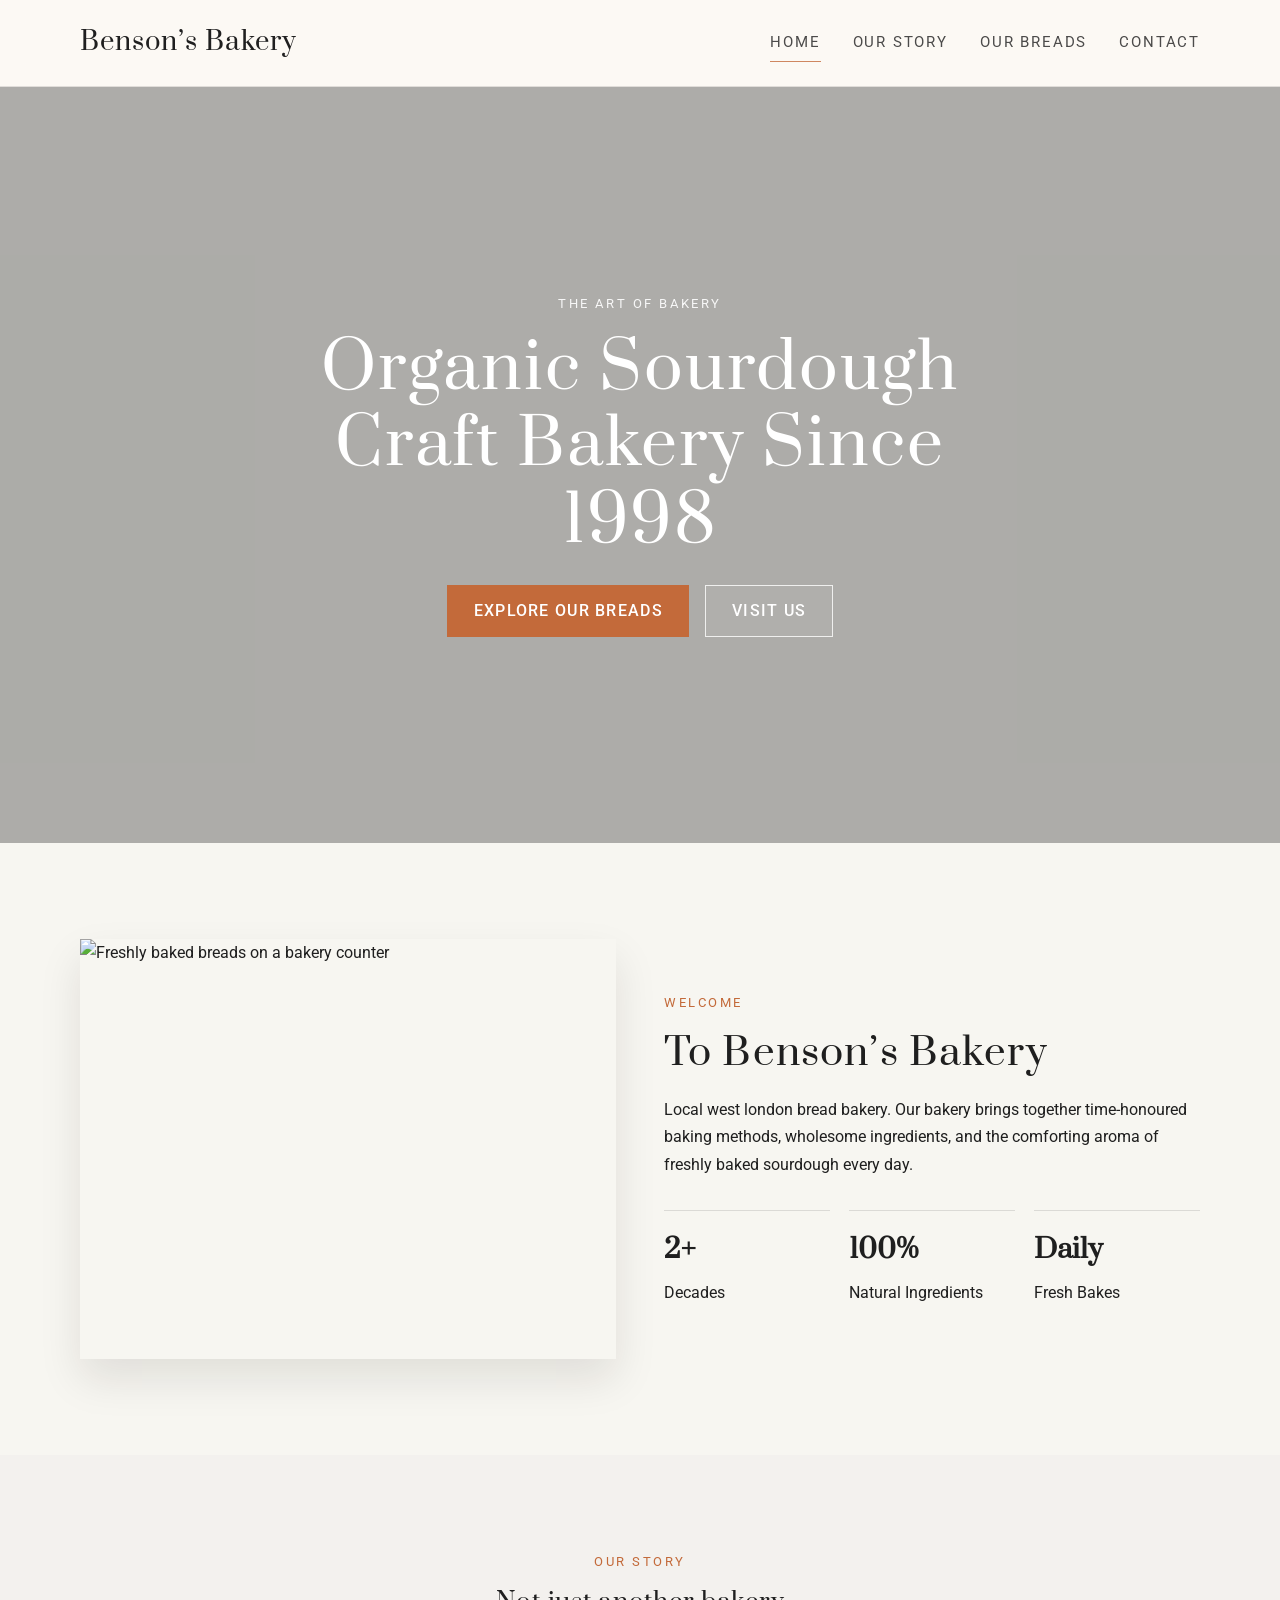
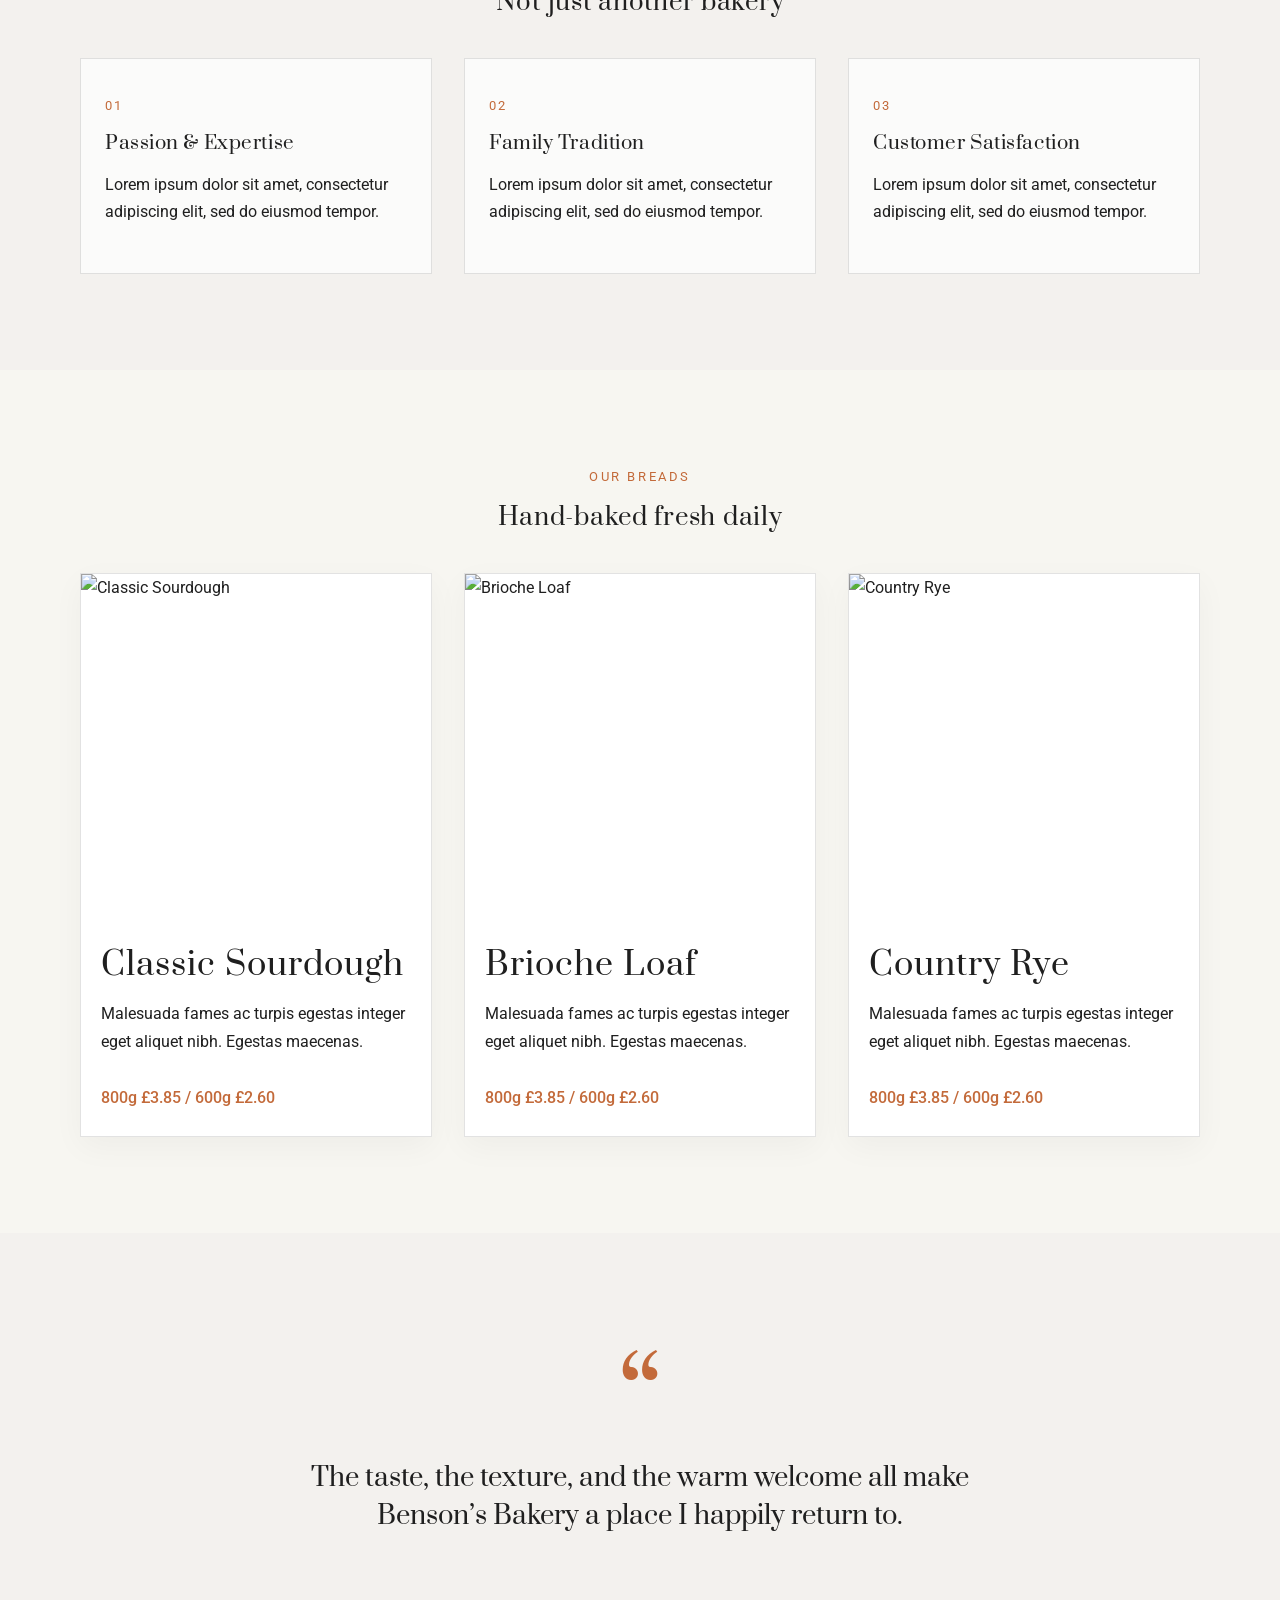
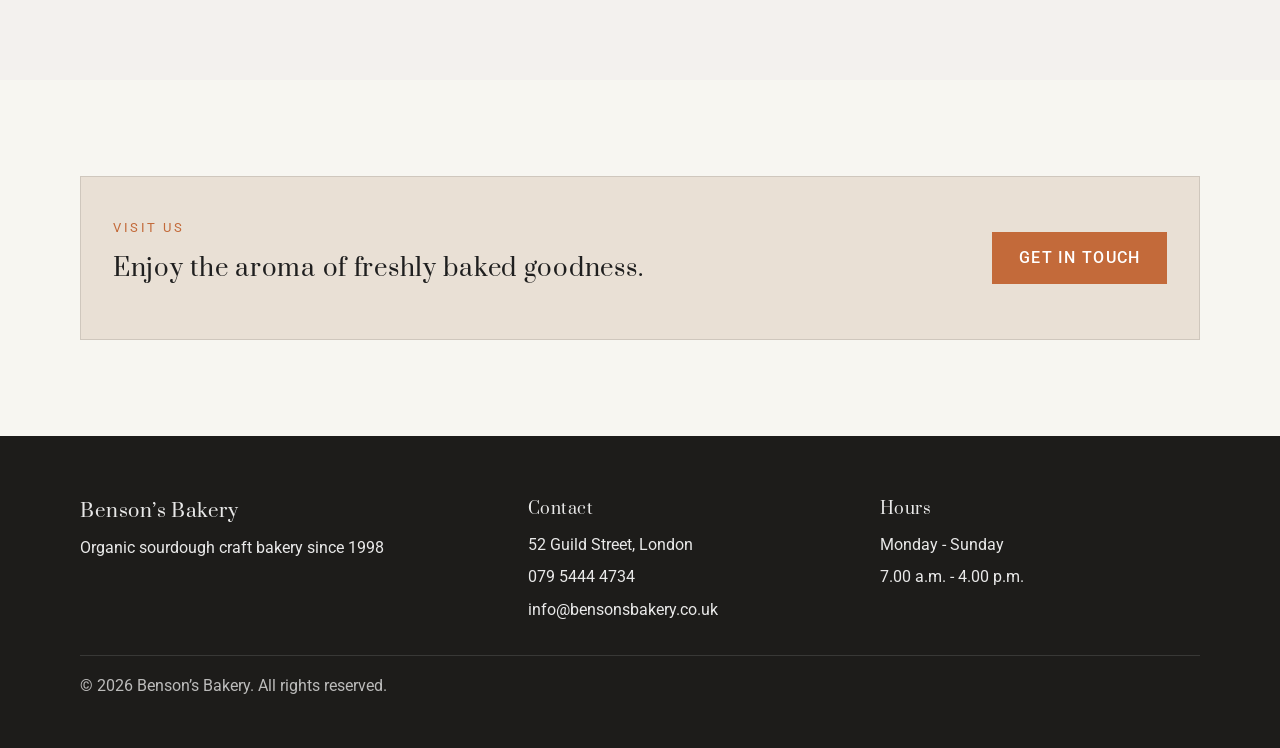
==== index.html @ 7ede4b9c "Initial bakery static site" ====
<!DOCTYPE html>
<html lang="en">
  <head>
    <meta charset="UTF-8" />
    <meta name="viewport" content="width=device-width, initial-scale=1.0" />
    <title>Benson's Bakery | Home</title>
    <meta
      name="description"
      content="Benson's Bakery — organic sourdough craft bakery since 1998."
    />
    <link rel="preconnect" href="https://fonts.googleapis.com" />
    <link rel="preconnect" href="https://fonts.gstatic.com" crossorigin />
    <link
      href="https://fonts.googleapis.com/css2?family=Prata&family=Roboto:wght@300;400;500;700&display=swap"
      rel="stylesheet"
    />
    <link rel="stylesheet" href="styles.css" />
  </head>
  <body>
    <header class="site-header">
      <div class="container nav-wrap">
        <a class="brand" href="index.html">Benson’s Bakery</a>
        <button class="nav-toggle" aria-label="Open menu" aria-expanded="false">
          <span></span><span></span><span></span>
        </button>
        <nav class="main-nav">
          <a href="index.html" class="active">Home</a>
          <a href="our-story.html">Our Story</a>
          <a href="our-breads.html">Our Breads</a>
          <a href="contact.html">Contact</a>
        </nav>
      </div>
    </header>

    <main>
      <section class="hero">
        <div class="hero-overlay"></div>
        <div class="container hero-inner">
          <p class="eyebrow">The art of bakery</p>
          <h1>organic sourdough craft bakery since 1998</h1>
          <div class="hero-actions">
            <a class="button primary" href="our-breads.html">Explore Our Breads</a>
            <a class="button secondary" href="contact.html">Visit Us</a>
          </div>
        </div>
      </section>

      <section class="intro section-spacing">
        <div class="container intro-grid">
          <div class="intro-image">
            <img
              src="https://library.elementor.com/bread-bakery/wp-content/uploads/sites/155/2021/05/87_Bread_Bakery-StorySection.jpg"
              alt="Freshly baked breads on a bakery counter"
            />
          </div>
          <div class="intro-copy">
            <p class="eyebrow accent">Welcome</p>
            <h2>To Benson’s Bakery</h2>
            <p>
              Local west london bread bakery. Our bakery brings together time-honoured baking methods,
              wholesome ingredients, and the comforting aroma of freshly baked sourdough every day.
            </p>
            <div class="mini-stats">
              <div>
                <strong>2+</strong>
                <span>Decades</span>
              </div>
              <div>
                <strong>100%</strong>
                <span>Natural Ingredients</span>
              </div>
              <div>
                <strong>Daily</strong>
                <span>Fresh Bakes</span>
              </div>
            </div>
          </div>
        </div>
      </section>

      <section class="story section-spacing light-bg">
        <div class="container">
          <div class="section-heading center">
            <p class="eyebrow accent">Our story</p>
            <h2>Not just another bakery</h2>
          </div>

          <div class="story-grid">
            <article class="story-card">
              <span class="number">01</span>
              <h3>Passion &amp; Expertise</h3>
              <p>Lorem ipsum dolor sit amet, consectetur adipiscing elit, sed do eiusmod tempor.</p>
            </article>
            <article class="story-card">
              <span class="number">02</span>
              <h3>Family Tradition</h3>
              <p>Lorem ipsum dolor sit amet, consectetur adipiscing elit, sed do eiusmod tempor.</p>
            </article>
            <article class="story-card">
              <span class="number">03</span>
              <h3>Customer Satisfaction</h3>
              <p>Lorem ipsum dolor sit amet, consectetur adipiscing elit, sed do eiusmod tempor.</p>
            </article>
          </div>
        </div>
      </section>

      <section class="breads section-spacing">
        <div class="container">
          <div class="section-heading center">
            <p class="eyebrow accent">Our breads</p>
            <h2>Hand-baked fresh daily</h2>
          </div>

          <div class="product-grid">
            <article class="product-card">
              <img
                src="https://library.elementor.com/bread-bakery/wp-content/uploads/sites/155/2021/05/87_Bread_Bakery-OurBreadPage-Bread_1.jpg"
                alt="Classic Sourdough"
              />
              <div class="product-copy">
                <h3>Classic Sourdough</h3>
                <p>Malesuada fames ac turpis egestas integer eget aliquet nibh. Egestas maecenas.</p>
                <span>800g £3.85 / 600g £2.60</span>
              </div>
            </article>
            <article class="product-card">
              <img
                src="https://library.elementor.com/bread-bakery/wp-content/uploads/sites/155/2021/05/87_Bread_Bakery-OurBreadPage-Bread_2.jpg"
                alt="Brioche Loaf"
              />
              <div class="product-copy">
                <h3>Brioche Loaf</h3>
                <p>Malesuada fames ac turpis egestas integer eget aliquet nibh. Egestas maecenas.</p>
                <span>800g £3.85 / 600g £2.60</span>
              </div>
            </article>
            <article class="product-card">
              <img
                src="https://library.elementor.com/bread-bakery/wp-content/uploads/sites/155/2021/05/87_Bread_Bakery-OurBreadPage-Bread_3.jpg"
                alt="Country Rye"
              />
              <div class="product-copy">
                <h3>Country Rye</h3>
                <p>Malesuada fames ac turpis egestas integer eget aliquet nibh. Egestas maecenas.</p>
                <span>800g £3.85 / 600g £2.60</span>
              </div>
            </article>
          </div>
        </div>
      </section>

      <section class="testimonial section-spacing light-bg">
        <div class="container quote-wrap">
          <div class="quote-mark">“</div>
          <p>
            The taste, the texture, and the warm welcome all make Benson’s Bakery a place I happily return to.
          </p>
        </div>
      </section>

      <section class="cta section-spacing">
        <div class="container cta-box">
          <div>
            <p class="eyebrow accent">Visit us</p>
            <h2>Enjoy the aroma of freshly baked goodness.</h2>
          </div>
          <a class="button primary" href="contact.html">Get in touch</a>
        </div>
      </section>
    </main>

    <footer class="site-footer">
      <div class="container footer-grid">
        <div>
          <h3>Benson’s Bakery</h3>
          <p>Organic sourdough craft bakery since 1998</p>
        </div>
        <div>
          <h4>Contact</h4>
          <ul>
            <li>52 Guild Street, London</li>
            <li>079 5444 4734</li>
            <li>info@bensonsbakery.co.uk</li>
          </ul>
        </div>
        <div>
          <h4>Hours</h4>
          <ul>
            <li>Monday - Sunday</li>
            <li>7.00 a.m. - 4.00 p.m.</li>
          </ul>
        </div>
      </div>
      <div class="container footer-bottom">
        <p>© <span id="year"></span> Benson’s Bakery. All rights reserved.</p>
      </div>
    </footer>

    <script src="script.js"></script>
  </body>
</html>
---- styles.css ----
:root {
  --bg: #f7f6f1;
  --surface: #fffdf9;
  --text: #1f1f1f;
  --muted: #6a6a6a;
  --primary: #c36a3a;
  --primary-dark: #8f4d2c;
  --accent: #1a1a1a;
  --line: rgba(20, 20, 20, 0.12);
  --shadow: 0 20px 40px rgba(28, 21, 17, 0.1);
}

* { box-sizing: border-box; }

html { scroll-behavior: smooth; }

body {
  margin: 0;
  font-family: 'Roboto', sans-serif;
  background: var(--bg);
  color: var(--text);
  line-height: 1.7;
}

img { max-width: 100%; display: block; }

a { text-decoration: none; color: inherit; }

p { margin: 0 0 1rem; }

h1, h2, h3, h4 {
  margin: 0 0 1rem;
  font-family: 'Prata', serif;
  font-weight: 400;
  line-height: 1.2;
  letter-spacing: 0.03em;
}

.container {
  width: min(1120px, calc(100% - 2rem));
  margin: 0 auto;
}

.section-spacing {
  padding: 6rem 0;
}

.light-bg {
  background: #f3f1ee;
}

.eyebrow {
  margin-bottom: 1rem;
  font-size: 0.8rem;
  letter-spacing: 0.2em;
  text-transform: uppercase;
  color: rgba(255,255,255,0.9);
}

.eyebrow.accent {
  color: var(--primary);
}

.site-header {
  position: sticky;
  top: 0;
  z-index: 100;
  background: rgba(253, 250, 245, 0.86);
  backdrop-filter: blur(12px);
  border-bottom: 1px solid var(--line);
}

.nav-wrap {
  display: flex;
  align-items: center;
  justify-content: space-between;
  min-height: 86px;
  gap: 1rem;
}

.brand {
  font-family: 'Prata', serif;
  font-size: clamp(1.5rem, 2vw, 2rem);
  letter-spacing: 0.04em;
}

.main-nav {
  display: flex;
  align-items: center;
  gap: 2rem;
  font-size: 0.95rem;
  text-transform: uppercase;
  letter-spacing: 0.12em;
}

.main-nav a {
  position: relative;
  color: var(--text);
  opacity: 0.8;
}

.main-nav a::after {
  content: "";
  position: absolute;
  left: 0;
  bottom: -0.4rem;
  width: 100%;
  height: 1px;
  background: var(--primary);
  transform: scaleX(0);
  transform-origin: center;
  transition: transform 0.25s ease;
}

.main-nav a:hover::after,
.main-nav a.active::after { transform: scaleX(1); }

.nav-toggle {
  display: none;
  background: transparent;
  border: 0;
  width: 42px;
  height: 42px;
  padding: 0;
  cursor: pointer;
}

.nav-toggle span {
  display: block;
  width: 25px;
  height: 2px;
  background: var(--text);
  margin: 6px auto;
}

.hero,
.page-hero {
  position: relative;
  min-height: 84vh;
  background-size: cover;
  background-position: center;
  display: flex;
  align-items: center;
}

.hero {
  background-image: url('https://library.elementor.com/bread-bakery/wp-content/uploads/sites/155/2021/05/87_Bread_Bakery-Hero.jpg');
}

.page-hero {
  min-height: 42vh;
}

.small-hero { background-image: url('https://library.elementor.com/bread-bakery/wp-content/uploads/sites/155/2021/05/87_Bread_Bakery-StorySection.jpg'); }
.bread-hero { background-image: url('https://library.elementor.com/bread-bakery/wp-content/uploads/sites/155/2021/05/87_Bread_Bakery-OurBreadPage-Hero.jpg'); }
.contact-hero { background-image: url('https://library.elementor.com/bread-bakery/wp-content/uploads/sites/155/2021/05/87_Bread_Bakery-Hero.jpg'); }

.hero-overlay {
  position: absolute;
  inset: 0;
  background: rgba(0,0,0,0.3);
}

.hero-inner {
  position: relative;
  z-index: 1;
  text-align: center;
  color: #fff;
  width: min(760px, calc(100% - 2rem));
}

.hero h1, .page-hero h1 {
  margin-bottom: 1.5rem;
  font-size: clamp(2.5rem, 5vw, 5rem);
  text-transform: capitalize;
}

.hero-actions {
  display: flex;
  justify-content: center;
  gap: 1rem;
  flex-wrap: wrap;
}

.button {
  display: inline-flex;
  align-items: center;
  justify-content: center;
  min-height: 52px;
  padding: 0 1.6rem;
  border: 1px solid transparent;
  font-weight: 500;
  letter-spacing: 0.08em;
  text-transform: uppercase;
  transition: 0.25s ease;
}

.button.primary {
  background: var(--primary);
  color: #fff;
}

.button.primary:hover {
  background: var(--primary-dark);
}

.button.secondary {
  border-color: rgba(255,255,255,0.8);
  color: #fff;
  background: rgba(255,255,255,0.03);
}

.intro-grid,
.story-page-grid,
.contact-grid {
  display: grid;
  grid-template-columns: repeat(2, minmax(0, 1fr));
  gap: 3rem;
  align-items: center;
}

.intro-image img,
.story-page-image img {
  width: 100%;
  min-height: 420px;
  object-fit: cover;
  box-shadow: var(--shadow);
}

.intro-copy h2,
.story-page-grid h2,
.contact-card h2 {
  font-size: clamp(2rem, 3vw, 3rem);
  margin-bottom: 1.25rem;
}

.mini-stats {
  display: grid;
  grid-template-columns: repeat(3, minmax(0, 1fr));
  gap: 1.2rem;
  margin-top: 2rem;
}

.mini-stats div {
  border-top: 1px solid var(--line);
  padding-top: 1rem;
}

.mini-stats strong {
  display: block;
  font-size: 1.7rem;
  font-family: 'Prata', serif;
  margin-bottom: 0.35rem;
}

.section-heading {
  margin-bottom: 2.5rem;
}

.section-heading.center {
  text-align: center;
}

.story-grid,
.values-grid {
  display: grid;
  grid-template-columns: repeat(3, minmax(0, 1fr));
  gap: 2rem;
}

.story-card {
  background: rgba(255,255,255,0.7);
  border: 1px solid var(--line);
  padding: 2rem 1.5rem;
}

.number {
  display: inline-block;
  margin-bottom: 1rem;
  color: var(--primary);
  font-size: 0.8rem;
  letter-spacing: 0.18em;
}

.product-grid {
  display: grid;
  grid-template-columns: repeat(3, minmax(0, 1fr));
  gap: 2rem;
}

.product-grid-large {
  grid-template-columns: repeat(3, minmax(0, 1fr));
}

.product-card {
  background: #fff;
  border: 1px solid var(--line);
  overflow: hidden;
  box-shadow: 0 10px 30px rgba(30, 26, 22, 0.04);
}

.product-card img {
  width: 100%;
  height: 350px;
  object-fit: cover;
}

.product-copy {
  padding: 1.4rem 1.25rem 1.6rem;
}

.product-copy h3 {
  font-size: 2rem;
}

.product-copy span {
  display: inline-block;
  margin-top: 0.8rem;
  color: var(--primary);
  font-weight: 500;
}

.quote-wrap {
  max-width: 760px;
  text-align: center;
  position: relative;
  padding: 2rem 0;
}

.quote-mark {
  font-size: 7rem;
  line-height: 0.8;
  color: var(--primary);
  font-family: 'Prata', serif;
}

.quote-wrap p {
  font-size: clamp(1.5rem, 2vw, 2.5rem);
  font-family: 'Prata', serif;
  margin-top: 0.5rem;
  line-height: 1.5;
}

.cta-box {
  background: #e9e0d5;
  padding: 2.5rem 2rem;
  display: flex;
  justify-content: space-between;
  align-items: center;
  gap: 1.5rem;
  border: 1px solid var(--line);
}

.site-footer {
  background: #1d1c1a;
  color: rgba(255,255,255,0.9);
  padding-top: 4rem;
}

.footer-grid {
  display: grid;
  grid-template-columns: 1.3fr 1fr 1fr;
  gap: 2rem;
  padding-bottom: 2rem;
}

.site-footer h3,
.site-footer h4 {
  margin-bottom: 0.7rem;
}

.site-footer ul {
  list-style: none;
  padding: 0;
  margin: 0;
  display: grid;
  gap: 0.35rem;
}

.footer-bottom {
  border-top: 1px solid rgba(255,255,255,0.12);
  padding: 1rem 0 2rem;
  color: rgba(255,255,255,0.7);
}

.contact-card,
.map-card {
  background: rgba(255,255,255,0.9);
  border: 1px solid var(--line);
  padding: 2rem;
}

.contact-list {
  list-style: none;
  margin: 1.5rem 0 0;
  padding: 0;
  display: grid;
  gap: 0.8rem;
}

.map-card iframe {
  width: 100%;
  min-height: 420px;
  border: 0;
}

@media (max-width: 860px) {
  .main-nav {
    position: absolute;
    top: 86px;
    left: 1rem;
    right: 1rem;
    display: none;
    flex-direction: column;
    align-items: flex-start;
    gap: 1rem;
    padding: 1.2rem;
    background: rgba(255,255,255,0.96);
    border: 1px solid var(--line);
    box-shadow: var(--shadow);
  }

  .main-nav.open {
    display: flex;
  }

  .nav-toggle {
    display: block;
  }

  .intro-grid,
  .story-page-grid,
  .contact-grid,
  .story-grid,
  .values-grid,
  .product-grid,
  .footer-grid,
  .cta-box {
    grid-template-columns: 1fr;
  }

  .cta-box {
    display: block;
  }
}
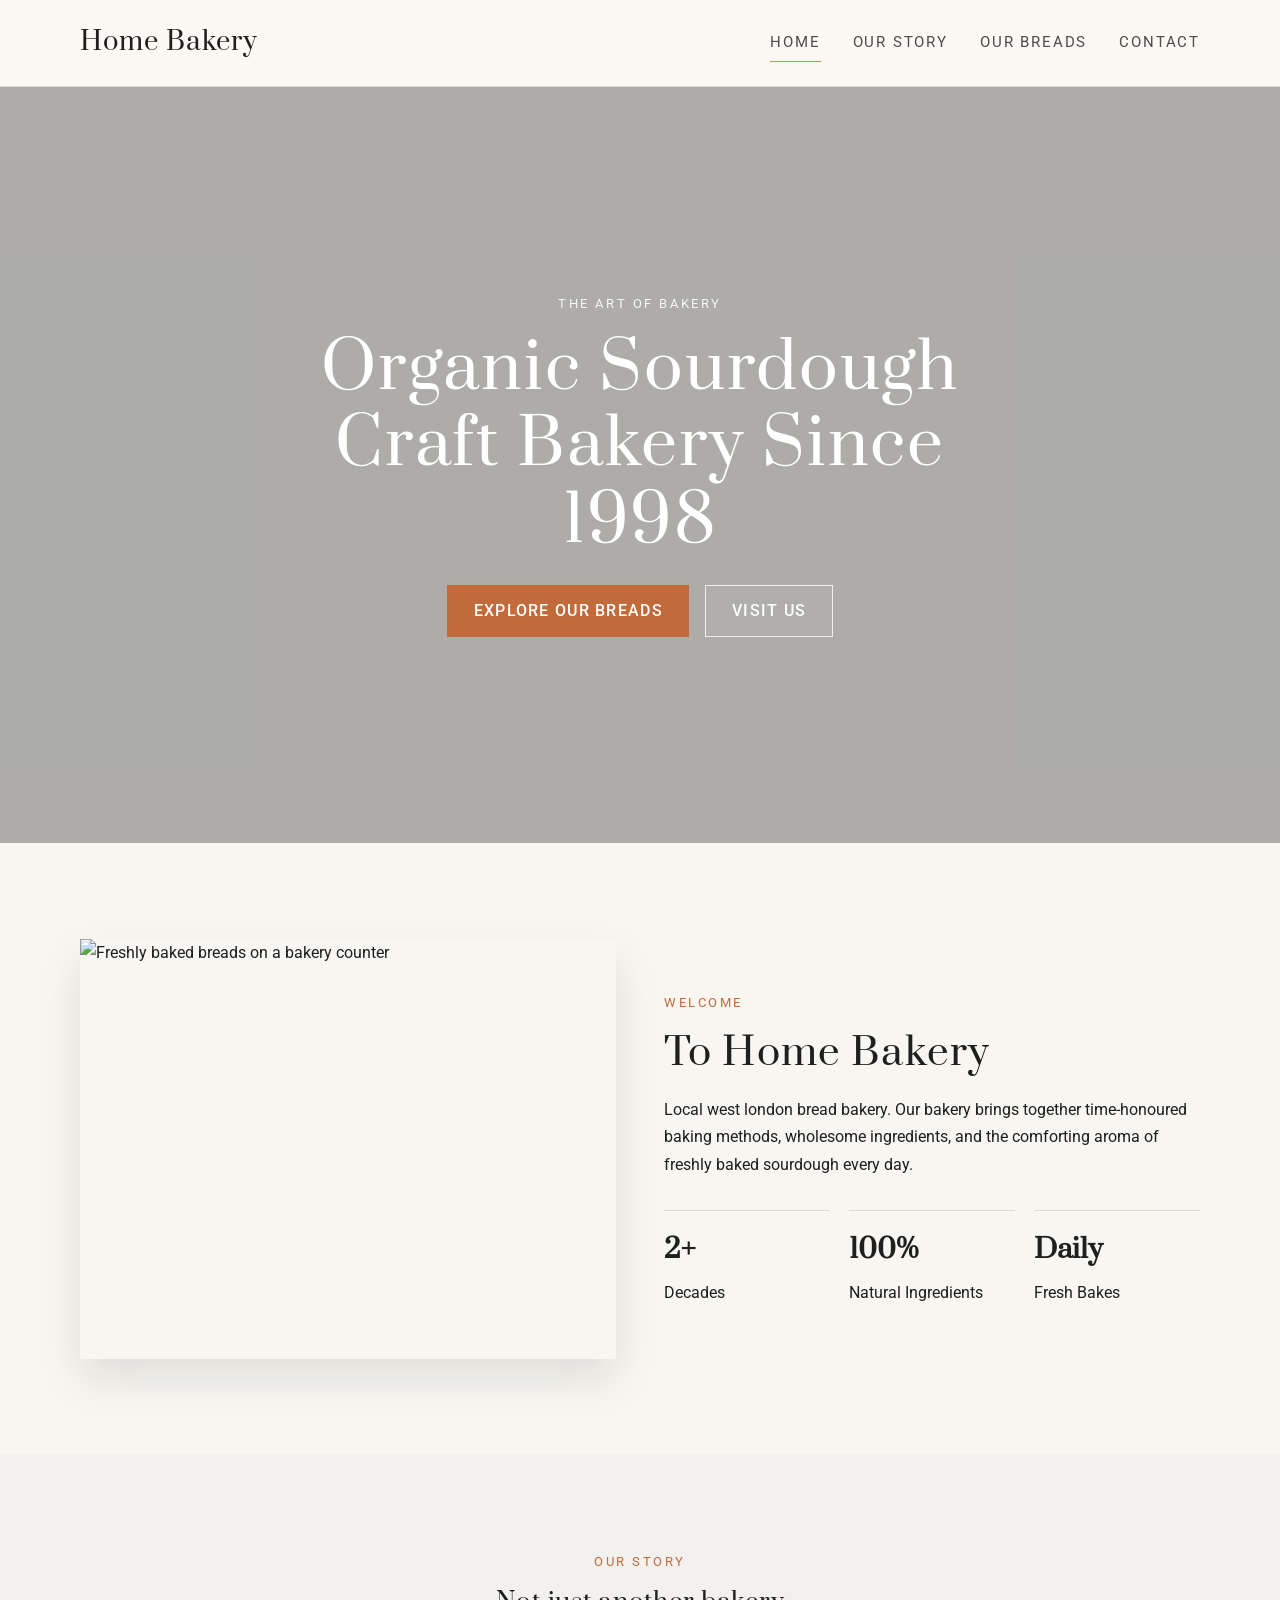
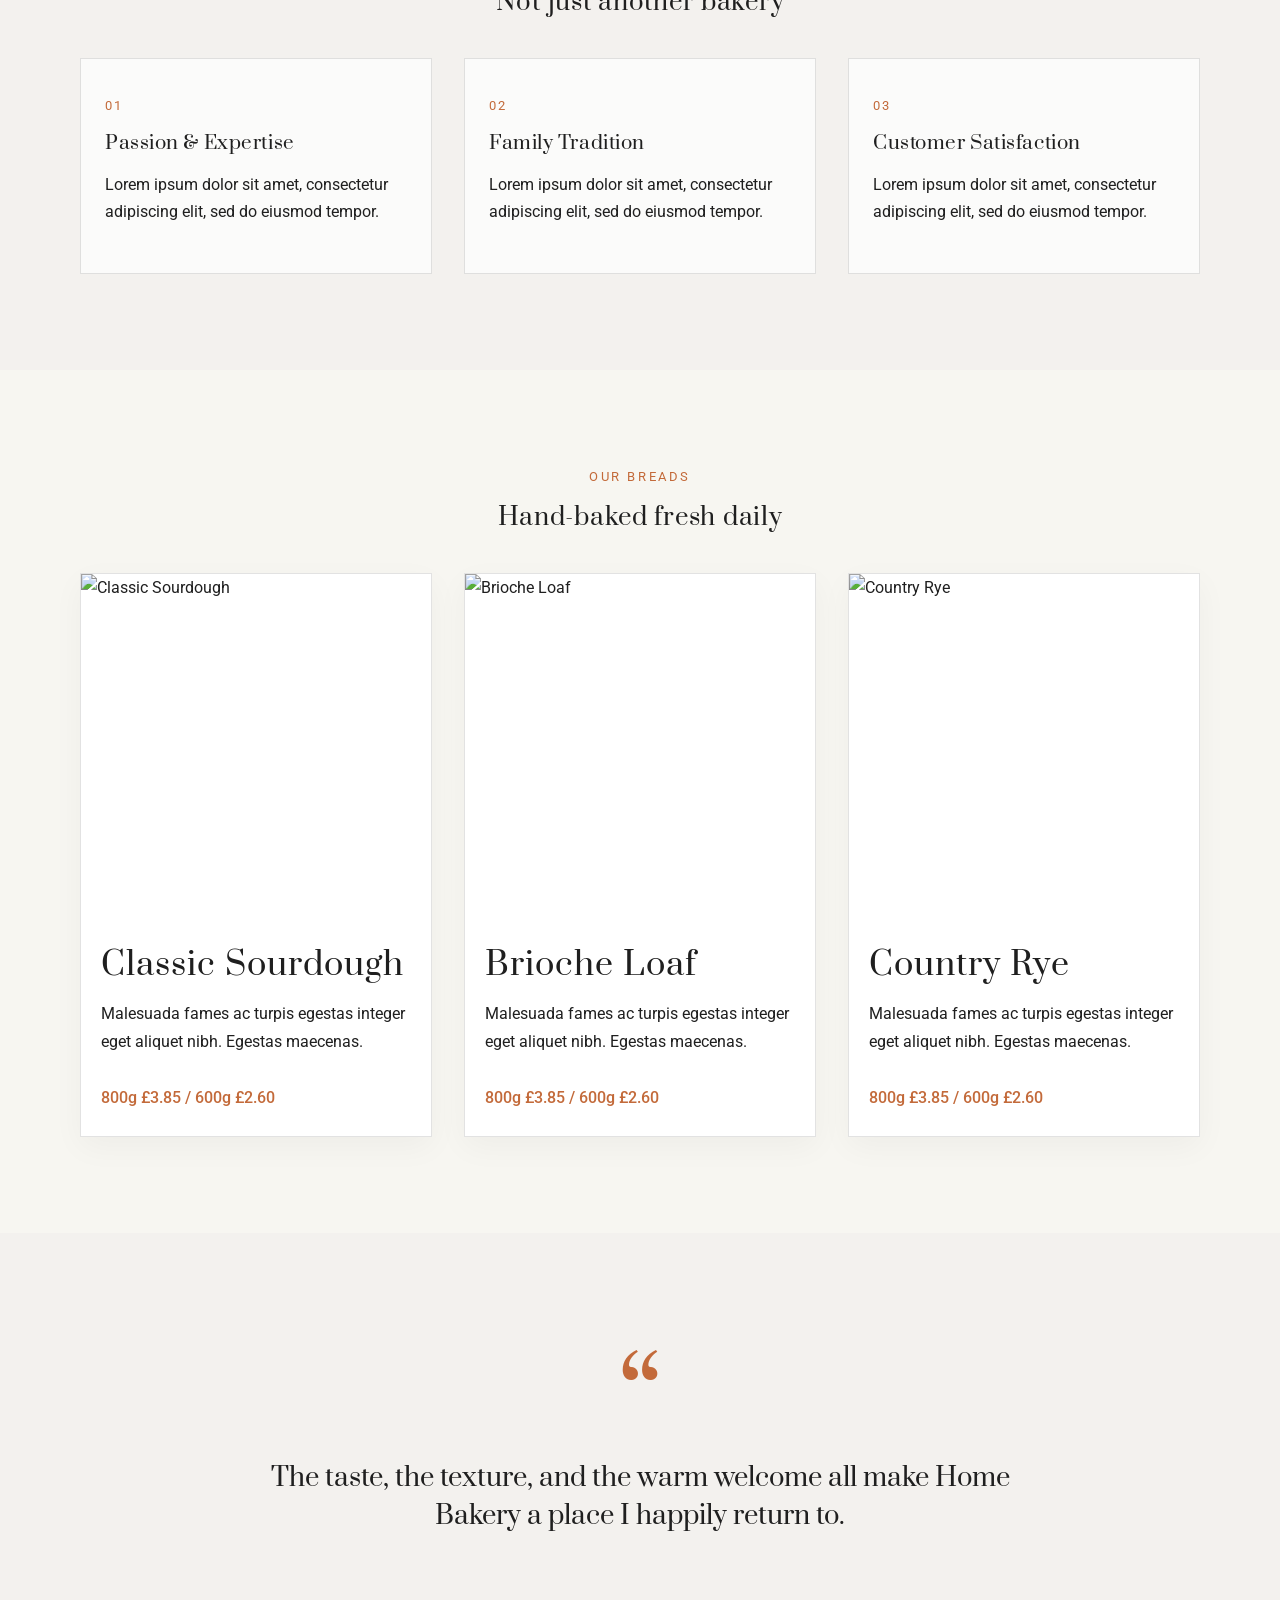
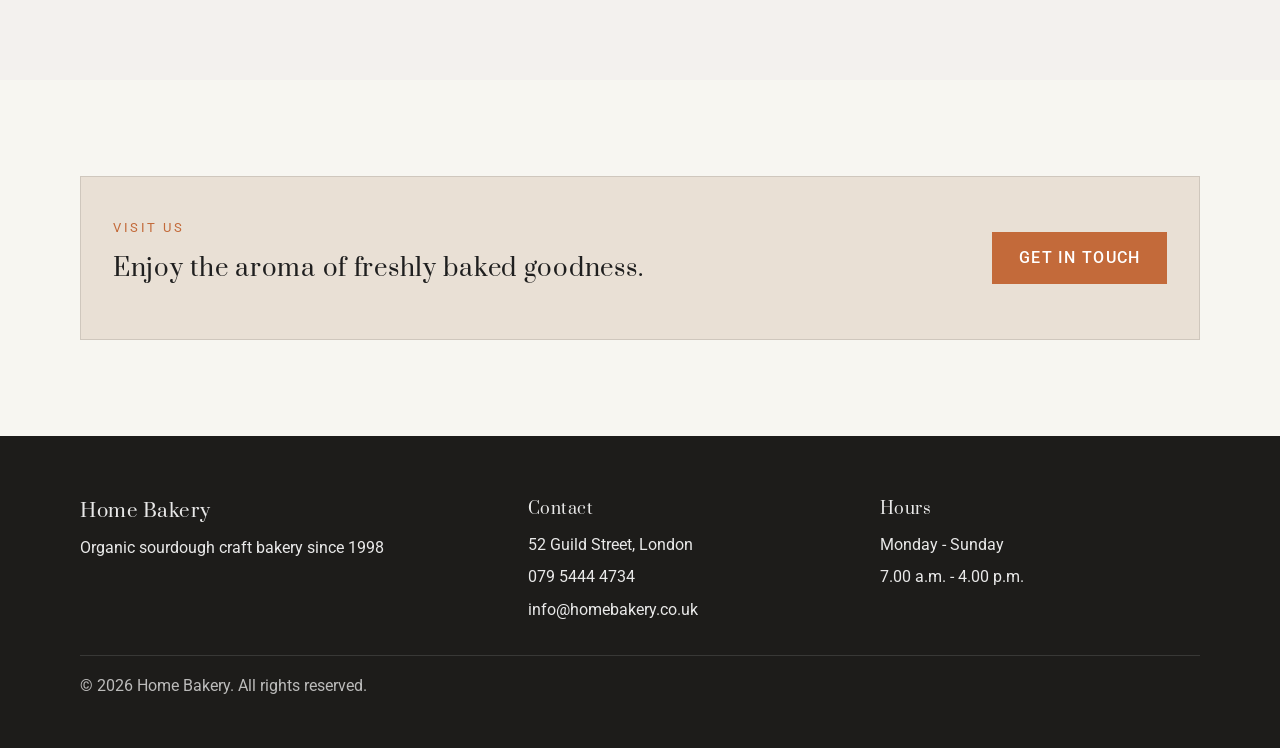
==== commit e330caac: "Rename site branding to Home Bakery" ====
--- a/index.html
+++ b/index.html
@@ -3,10 +3,10 @@
   <head>
     <meta charset="UTF-8" />
     <meta name="viewport" content="width=device-width, initial-scale=1.0" />
-    <title>Benson's Bakery | Home</title>
+    <title>Home Bakery | Home</title>
     <meta
       name="description"
-      content="Benson's Bakery — organic sourdough craft bakery since 1998."
+      content="Home Bakery — organic sourdough craft bakery since 1998."
     />
     <link rel="preconnect" href="https://fonts.googleapis.com" />
     <link rel="preconnect" href="https://fonts.gstatic.com" crossorigin />
@@ -19,7 +19,7 @@
   <body>
     <header class="site-header">
       <div class="container nav-wrap">
-        <a class="brand" href="index.html">Benson’s Bakery</a>
+        <a class="brand" href="index.html">Home Bakery</a>
         <button class="nav-toggle" aria-label="Open menu" aria-expanded="false">
           <span></span><span></span><span></span>
         </button>
@@ -55,7 +55,7 @@
           </div>
           <div class="intro-copy">
             <p class="eyebrow accent">Welcome</p>
-            <h2>To Benson’s Bakery</h2>
+            <h2>To Home Bakery</h2>
             <p>
               Local west london bread bakery. Our bakery brings together time-honoured baking methods,
               wholesome ingredients, and the comforting aroma of freshly baked sourdough every day.
@@ -154,7 +154,7 @@
         <div class="container quote-wrap">
           <div class="quote-mark">“</div>
           <p>
-            The taste, the texture, and the warm welcome all make Benson’s Bakery a place I happily return to.
+            The taste, the texture, and the warm welcome all make Home Bakery a place I happily return to.
           </p>
         </div>
       </section>
@@ -173,7 +173,7 @@
     <footer class="site-footer">
       <div class="container footer-grid">
         <div>
-          <h3>Benson’s Bakery</h3>
+          <h3>Home Bakery</h3>
           <p>Organic sourdough craft bakery since 1998</p>
         </div>
         <div>
@@ -181,7 +181,7 @@
           <ul>
             <li>52 Guild Street, London</li>
             <li>079 5444 4734</li>
-            <li>info@bensonsbakery.co.uk</li>
+            <li>info@homebakery.co.uk</li>
           </ul>
         </div>
         <div>
@@ -193,7 +193,7 @@
         </div>
       </div>
       <div class="container footer-bottom">
-        <p>© <span id="year"></span> Benson’s Bakery. All rights reserved.</p>
+        <p>© <span id="year"></span> Home Bakery. All rights reserved.</p>
       </div>
     </footer>
 
